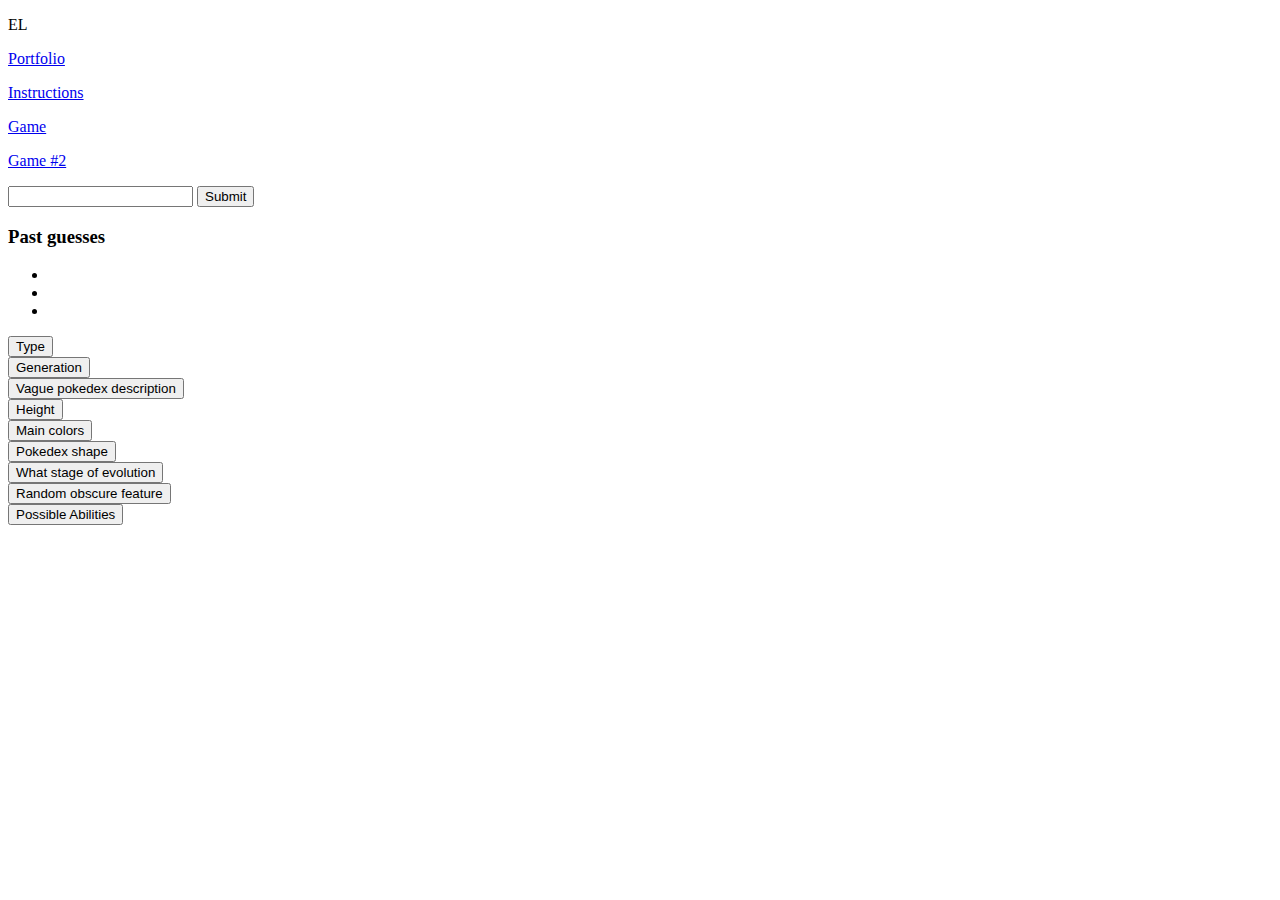
==== index.html @ ad3a79ab "Pasted in old website" ====
<!DOCTYPE html>
<html lang="en">
  <head>
    <meta charset="utf-8" />
    <meta name="viewport" content="width=device-width, initial-scale=1" />
    <link rel="icon" href="https://cdn.glitch.global/a73e3eca-14e9-43b2-b458-e0b05f5961fc/image_2022-08-10_230939140.png?v=1660198180279" />

    <title>Pokemon guesser</title>

    <!-- import the webpage's stylesheet -->
    <link rel="stylesheet" href="/style.css" />
    
    <!-- import the webpage's javascript file -->
    <script src="/script.js" defer></script>
    
    <!-- font -->
    <link rel="preconnect" href="https://fonts.googleapis.com">
<link rel="preconnect" href="https://fonts.gstatic.com" crossorigin>
<link href="https://fonts.googleapis.com/css2?family=DynaPuff&display=swap" rel="stylesheet">
  </head>
  <body>
    <nav>
      <p>EL</p>
      <div class="nav">
        <p>
          <a href="https://portfolio-8-2-22.glitch.me" target="_blank">Portfolio</a>
        </p>
      </div>
      <div div class="nav">
        <p>
          <a href="instructions.html">Instructions</a>
        </p>
      </div>
      <div div class="nav active">
        <p>
          <a href="#">Game</a>
        </p>
      </div>
      <div div class="nav">
        <p>
          <a href="game2.html">Game #2</a>
        </p>
      </div>
    </nav>
    
    

    <input id="guessInput" />
    <button id="submitButton" class="submitButton" onclick="submit('oshawott')">Submit</button>

    <h3>Past guesses</h3>
    <ul id="list">
      <li id="guess3"></li>
      <li id="guess2"></li>
      <li id="guess1"></li>
    </ul>
    <p id="img"></p>

    <div class="grid-container1">
      <div>
        <p>
          <p id="hintsLeft"></p>
        </p>
      </div>
      <div>
        <p>
          <p id="triesLeft"></p>
        </p>
      </div>
    </div>
    
    <div class="grid-container">
      <div class="grid-item item1">
        <button id="button1" onclick="revealHint('Water', this.id)">Type</button>
      </div>
      <div class="grid-item item2">
        <button id="button2" onclick="revealHint('Gen 5/Black & White', this.id)">Generation</button>
      </div>
      <div class="grid-item item3">
        <button id="button3" onclick="revealHint('Uses the -------- on its stomach as a blade', this.id)">Vague pokedex description</button>
      </div>
      <div class="grid-item item4">
        <button id="button4" onclick="revealHint('0.5m/1′08″', this.id)">Height</button>
      </div>
      <div class="grid-item item5">
        <button id="button5" onclick="revealHint('blue', this.id)">Main colors</button>
      </div>
      <div class="grid-item item6">
        <button id="button6" onclick="revealHint('Nubby dino', this.id)">Pokedex shape</button>
      </div>
      <div class="grid-item item7">
        <button id="button7" onclick="revealHint('1st stage out of 3', this.id)">What stage of evolution</button>
      </div>
      <div class="grid-item item8">
        <button id="button8" onclick="revealHint('Its got freckles!', this.id)">Random obscure feature</button>
      </div>
      <div class="grid-item item9">
        <button id="button9" onclick="revealHint('Torrent, shell armor (hidden ability)', this.id)">Possible Abilities</button>
      </div>
    </div>
  </body>
</html>
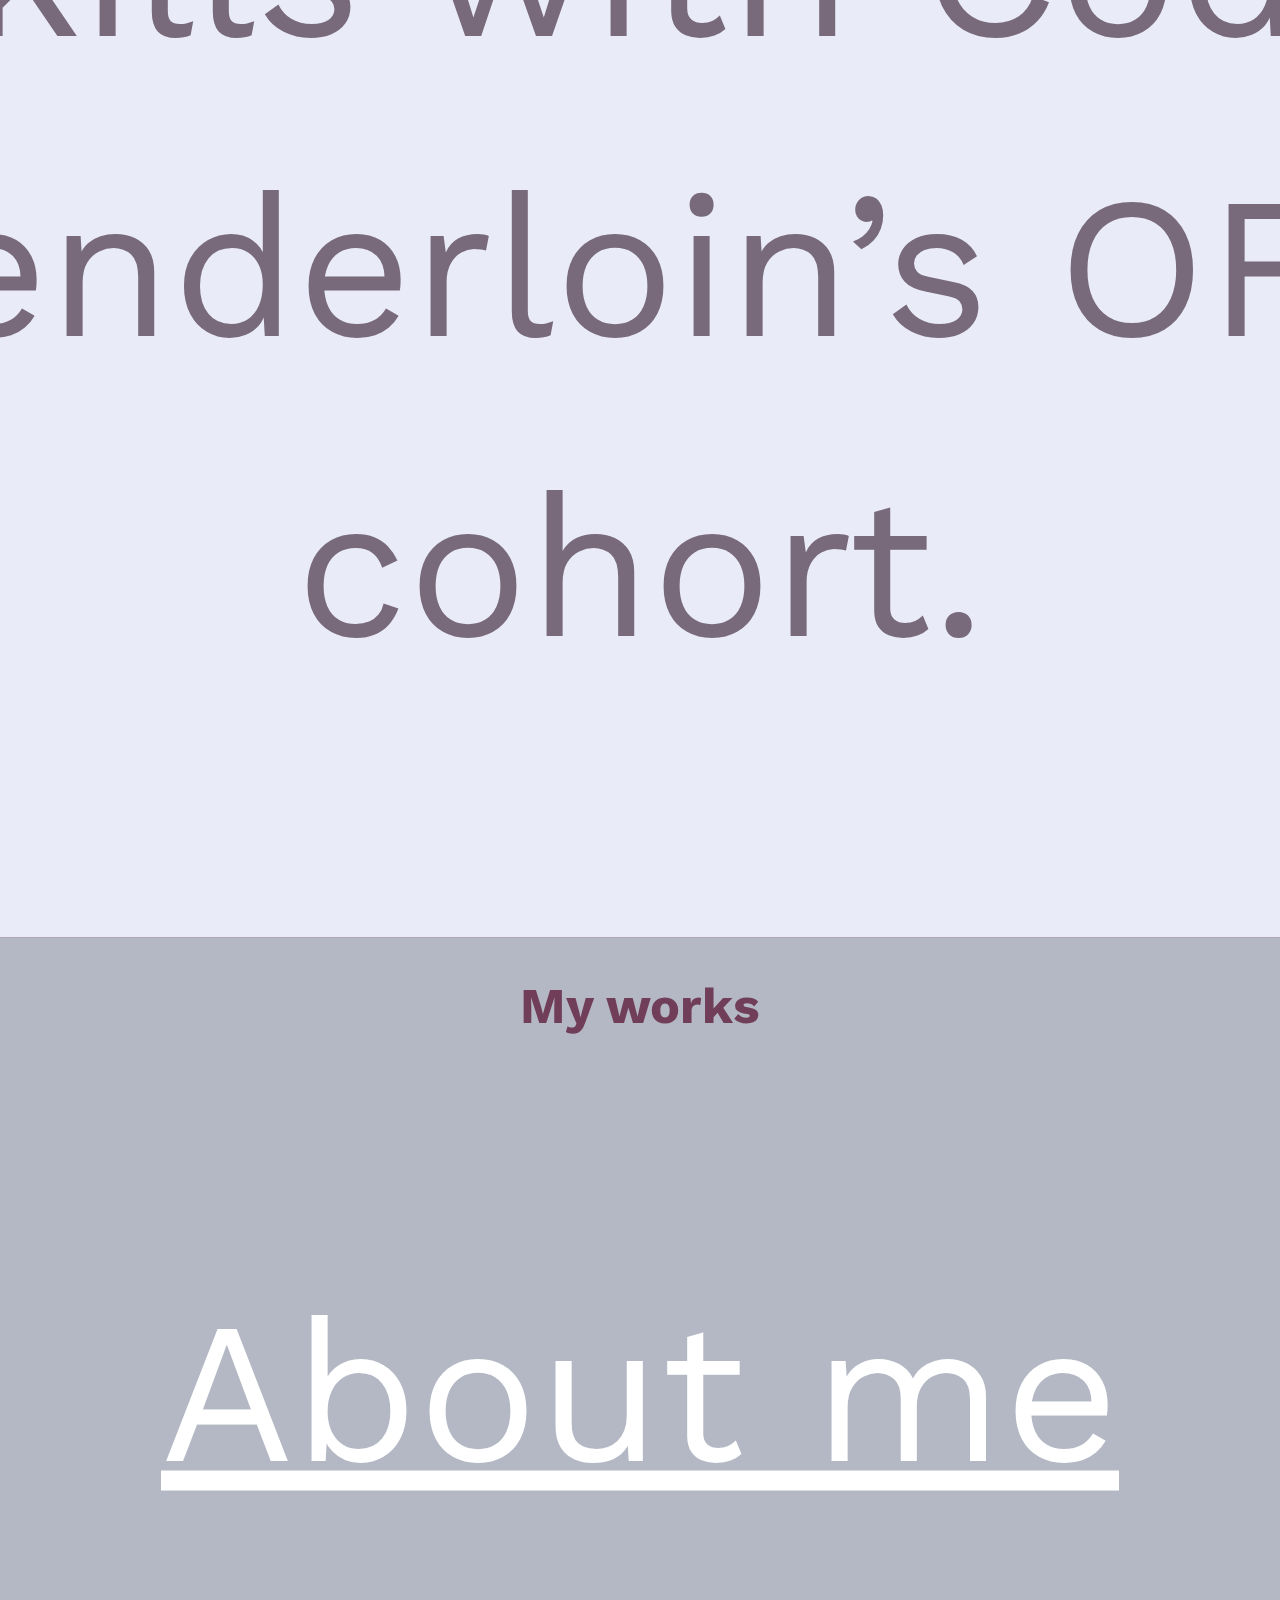
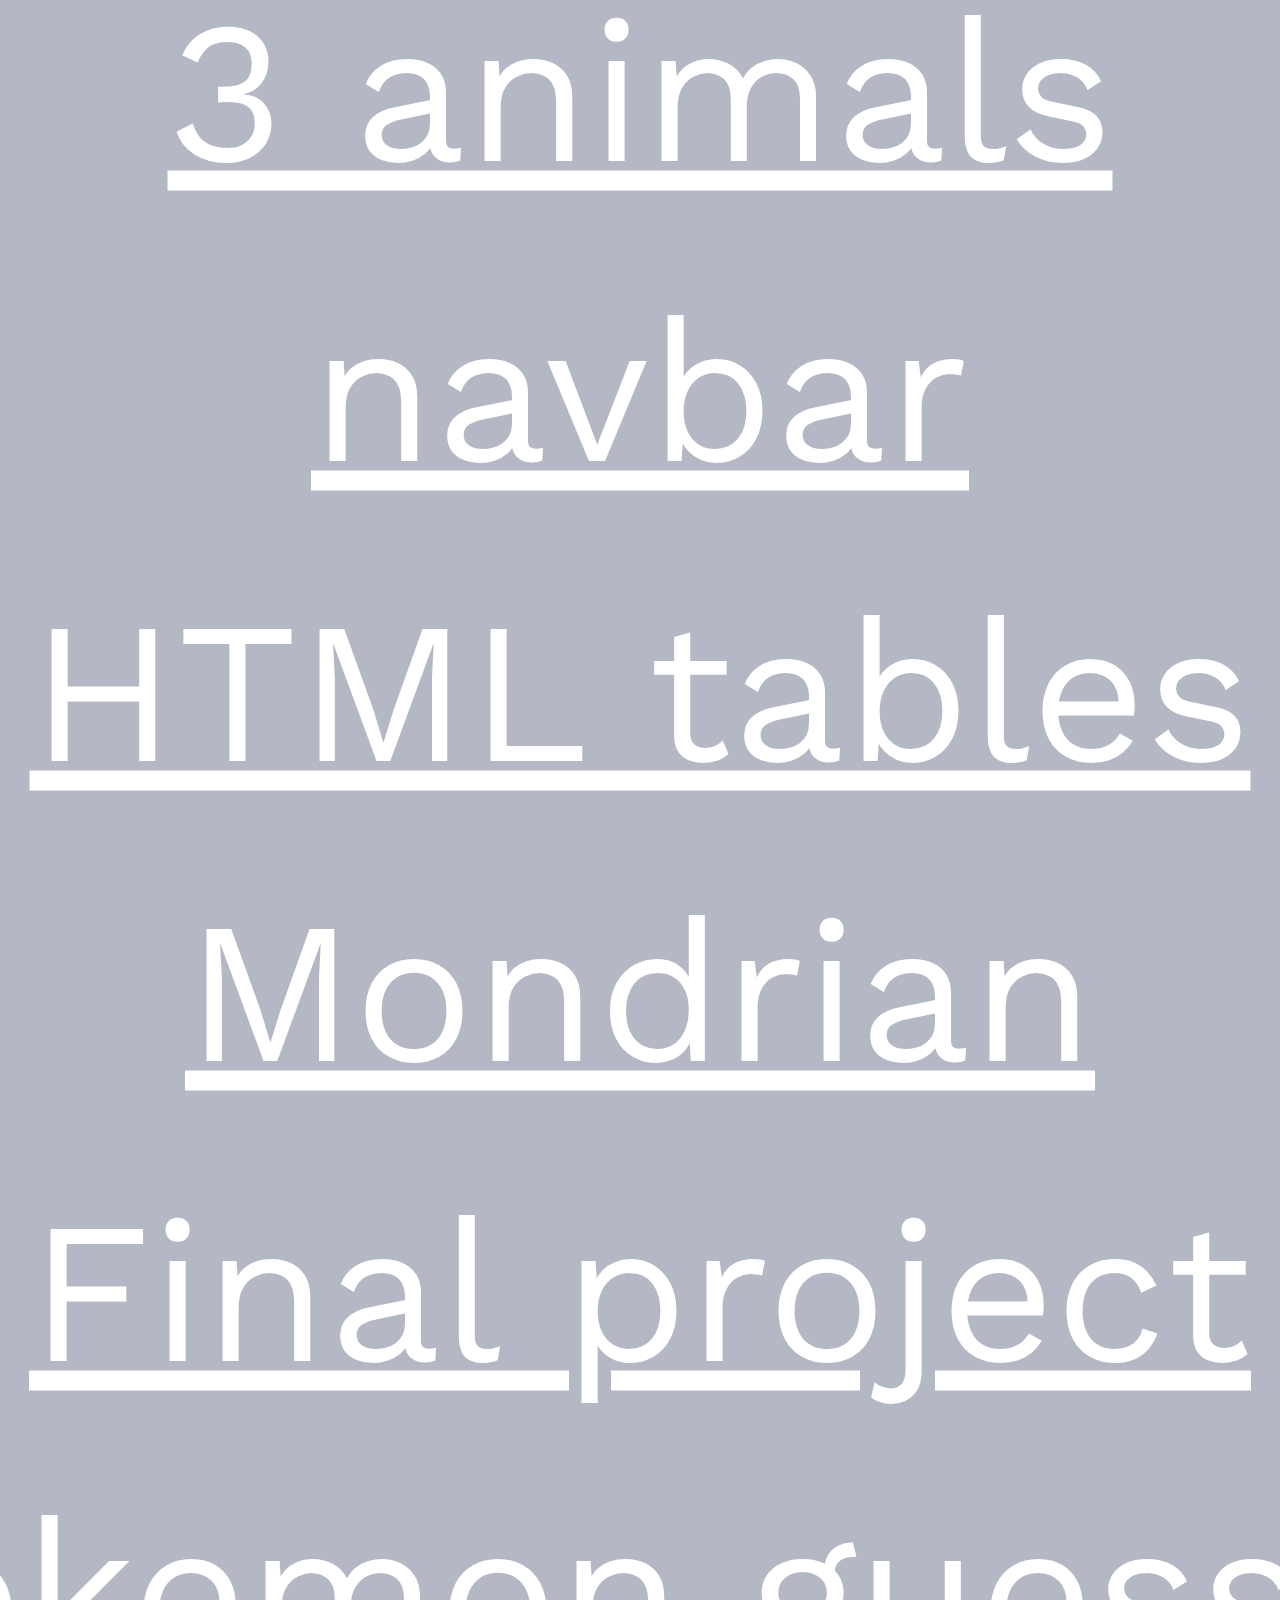
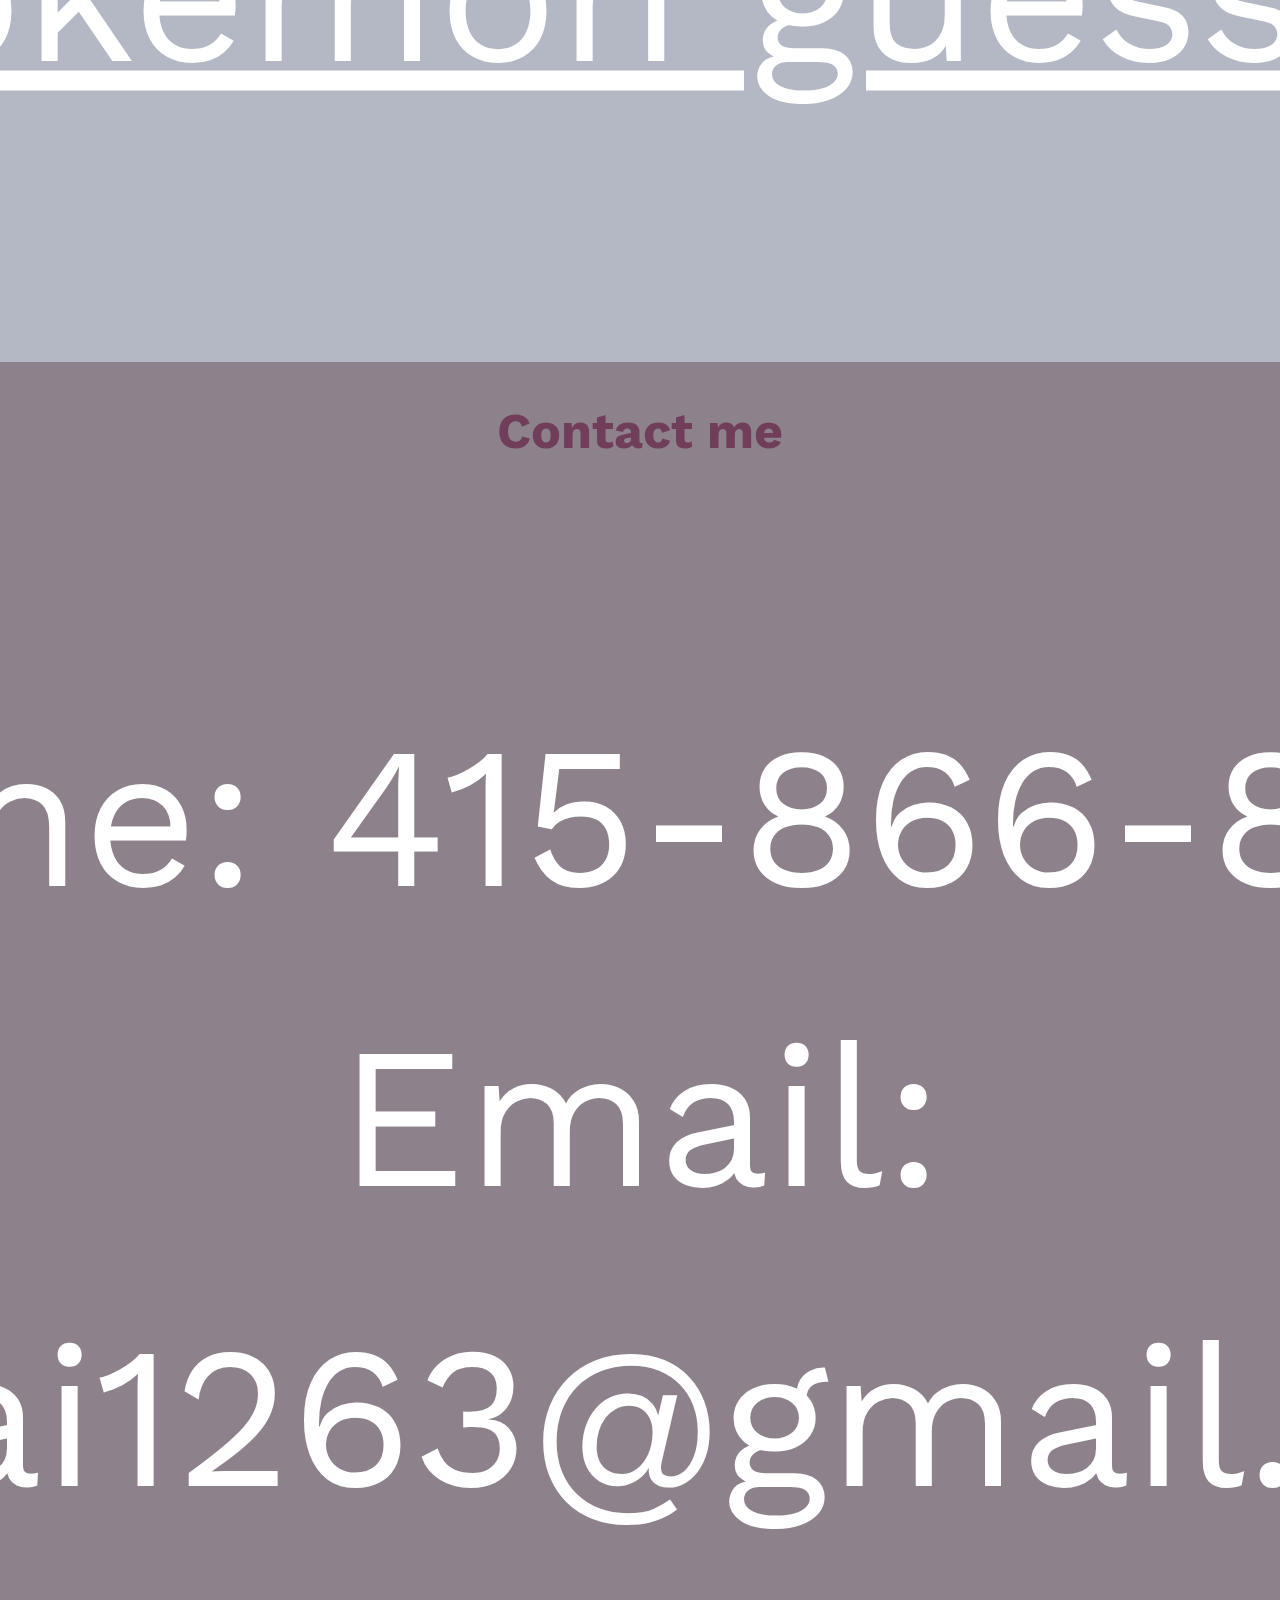
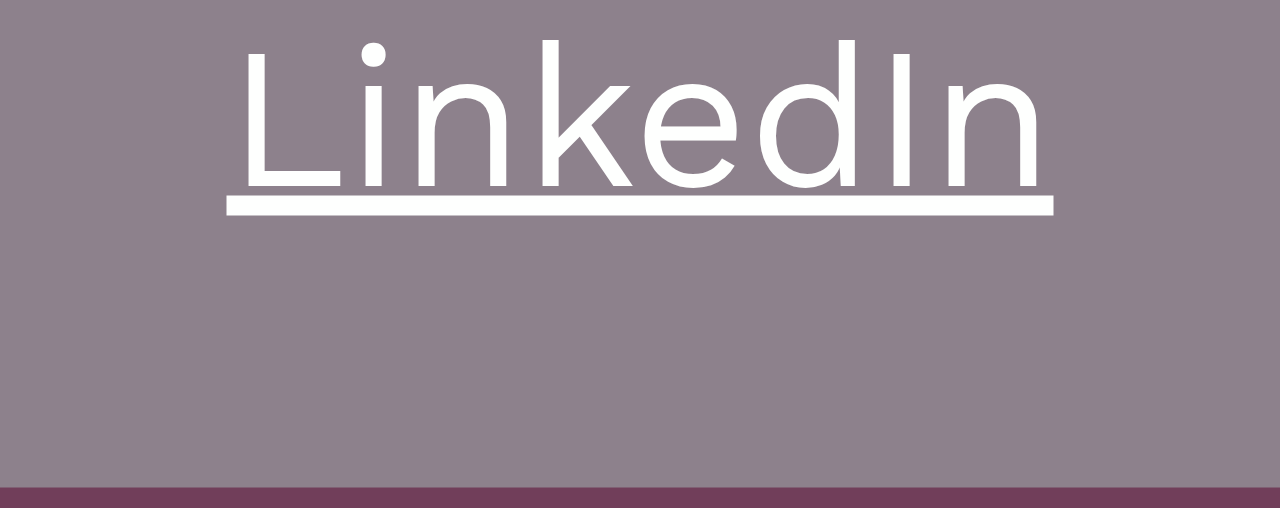
==== commit 209d6044: "Added new favicon to test" ====
--- a/index.html
+++ b/index.html
@@ -3,99 +3,53 @@
   <head>
     <meta charset="utf-8" />
     <meta name="viewport" content="width=device-width, initial-scale=1" />
-    <link rel="icon" href="https://cdn.glitch.global/a73e3eca-14e9-43b2-b458-e0b05f5961fc/image_2022-08-10_230939140.png?v=1660198180279" />
+    <link rel="icon" href="EL_favicon.png" />
 
-    <title>Pokemon guesser</title>
+    <title>Emily L</title>
 
     <!-- import the webpage's stylesheet -->
     <link rel="stylesheet" href="/style.css" />
     
-    <!-- import the webpage's javascript file -->
-    <script src="/script.js" defer></script>
-    
-    <!-- font -->
     <link rel="preconnect" href="https://fonts.googleapis.com">
 <link rel="preconnect" href="https://fonts.gstatic.com" crossorigin>
-<link href="https://fonts.googleapis.com/css2?family=DynaPuff&display=swap" rel="stylesheet">
+<link href="https://fonts.googleapis.com/css2?family=Work+Sans:wght@400;700&display=swap" rel="stylesheet">
   </head>
+
   <body>
-    <nav>
-      <p>EL</p>
-      <div class="nav">
+    <div class="div-container">
+      <div class="div1">
+        <h3>Brief about me</h3>
         <p>
-          <a href="https://portfolio-8-2-22.glitch.me" target="_blank">Portfolio</a>
+          My name is Emily Lai. I’m born and raised in San Francisco, and I’m pursuing a bachelors in Computer Science at California Polytechnic State University, where I’ve practiced with Java, Python, and C. I’m currently working on my web development and soft skills with Code Tenderloin’s OFA cohort.
         </p>
       </div>
-      <div div class="nav">
+      <div class="div2">
+        <h3>My works</h3>
         <p>
-          <a href="instructions.html">Instructions</a>
+          <a href="https://7-12-22-about-me.glitch.me" target="_blank">About me</a
+          ><br />
+          <a href="https://7-13-22-animal-website.glitch.me" target="_blank"
+            >3 animals</a
+          ><br />
+          <a href="https://7-18-rainbow-navbar.glitch.me" target="_blank"
+            >navbar</a
+          ><br />
+          <a href="https://7-25-22-html-tables.glitch.me" target="_blank"
+            >HTML tables</a
+          ><br />
+          <a href="https://7-26-22-mondrian.glitch.me" target="_blank">Mondrian</a
+          > <br/>
+          <a href="https://el-final-project.glitch.me" target="_blank">Final project (Pokemon guesser)</a>
         </p>
       </div>
-      <div div class="nav active">
+      <div class="div3">
+        <h3>Contact me</h3>
         <p>
-          <a href="#">Game</a>
+          Phone: 415-866-8055<br />
+          Email: emlai1263@gmail.com<br />
+          <a href="https://www.linkedin.com/in/emily-y-lai/" target="_blank"
+            >LinkedIn</a>
         </p>
-      </div>
-      <div div class="nav">
-        <p>
-          <a href="game2.html">Game #2</a>
-        </p>
-      </div>
-    </nav>
-    
-    
-
-    <input id="guessInput" />
-    <button id="submitButton" class="submitButton" onclick="submit('oshawott')">Submit</button>
-
-    <h3>Past guesses</h3>
-    <ul id="list">
-      <li id="guess3"></li>
-      <li id="guess2"></li>
-      <li id="guess1"></li>
-    </ul>
-    <p id="img"></p>
-
-    <div class="grid-container1">
-      <div>
-        <p>
-          <p id="hintsLeft"></p>
-        </p>
-      </div>
-      <div>
-        <p>
-          <p id="triesLeft"></p>
-        </p>
-      </div>
-    </div>
-    
-    <div class="grid-container">
-      <div class="grid-item item1">
-        <button id="button1" onclick="revealHint('Water', this.id)">Type</button>
-      </div>
-      <div class="grid-item item2">
-        <button id="button2" onclick="revealHint('Gen 5/Black & White', this.id)">Generation</button>
-      </div>
-      <div class="grid-item item3">
-        <button id="button3" onclick="revealHint('Uses the -------- on its stomach as a blade', this.id)">Vague pokedex description</button>
-      </div>
-      <div class="grid-item item4">
-        <button id="button4" onclick="revealHint('0.5m/1′08″', this.id)">Height</button>
-      </div>
-      <div class="grid-item item5">
-        <button id="button5" onclick="revealHint('blue', this.id)">Main colors</button>
-      </div>
-      <div class="grid-item item6">
-        <button id="button6" onclick="revealHint('Nubby dino', this.id)">Pokedex shape</button>
-      </div>
-      <div class="grid-item item7">
-        <button id="button7" onclick="revealHint('1st stage out of 3', this.id)">What stage of evolution</button>
-      </div>
-      <div class="grid-item item8">
-        <button id="button8" onclick="revealHint('Its got freckles!', this.id)">Random obscure feature</button>
-      </div>
-      <div class="grid-item item9">
-        <button id="button9" onclick="revealHint('Torrent, shell armor (hidden ability)', this.id)">Possible Abilities</button>
       </div>
     </div>
   </body>
--- a/style.css
+++ b/style.css
@@ -0,0 +1,68 @@
+/* default to border-box */
+html {
+    box-sizing: border-box;
+    font-size: 200px;
+  }
+  
+  *, *:before, *:after {
+    box-sizing: inherit;
+  }
+  
+  /* adjust typography defaults */
+  body {
+  /*   margin: 1rem; */
+    font-family: sans-serif;
+    line-height: 1.5;
+    color: #FEFFFE;
+    background-color: #713E5A;
+    padding-left: 15%;
+    padding-right: 15%;
+    font-family: 'Work Sans', sans-serif;
+  }
+  
+  /* images and videos max out at full width */
+  img,
+  video {
+    height: auto;
+    max-width: 100%;
+  }
+  
+  h3{
+    color: #713E5A;
+    font-size: 50px;
+    margin: 10px;
+  }
+  
+  a{
+    color: #FEFFFE;
+  }
+  
+  div {
+    padding: 20px;
+  }
+  
+  .div-container{
+    position: absolute;
+    top:50%;
+    left:50%;
+    transform: translate(-50%, -50%);
+  }
+  
+  .div1{
+    text-align: center;
+    background-color: #E9EBF8;
+    border-radius: 5px;
+    color: #786a7a;
+  }
+  
+  .div2{
+    text-align: center;
+    background-color: #B4B8C5;
+    border-radius: 5px;
+  }
+  
+  .div3{
+    text-align: center;
+    background-color: #8D818C;
+    border-radius: 5px;
+  }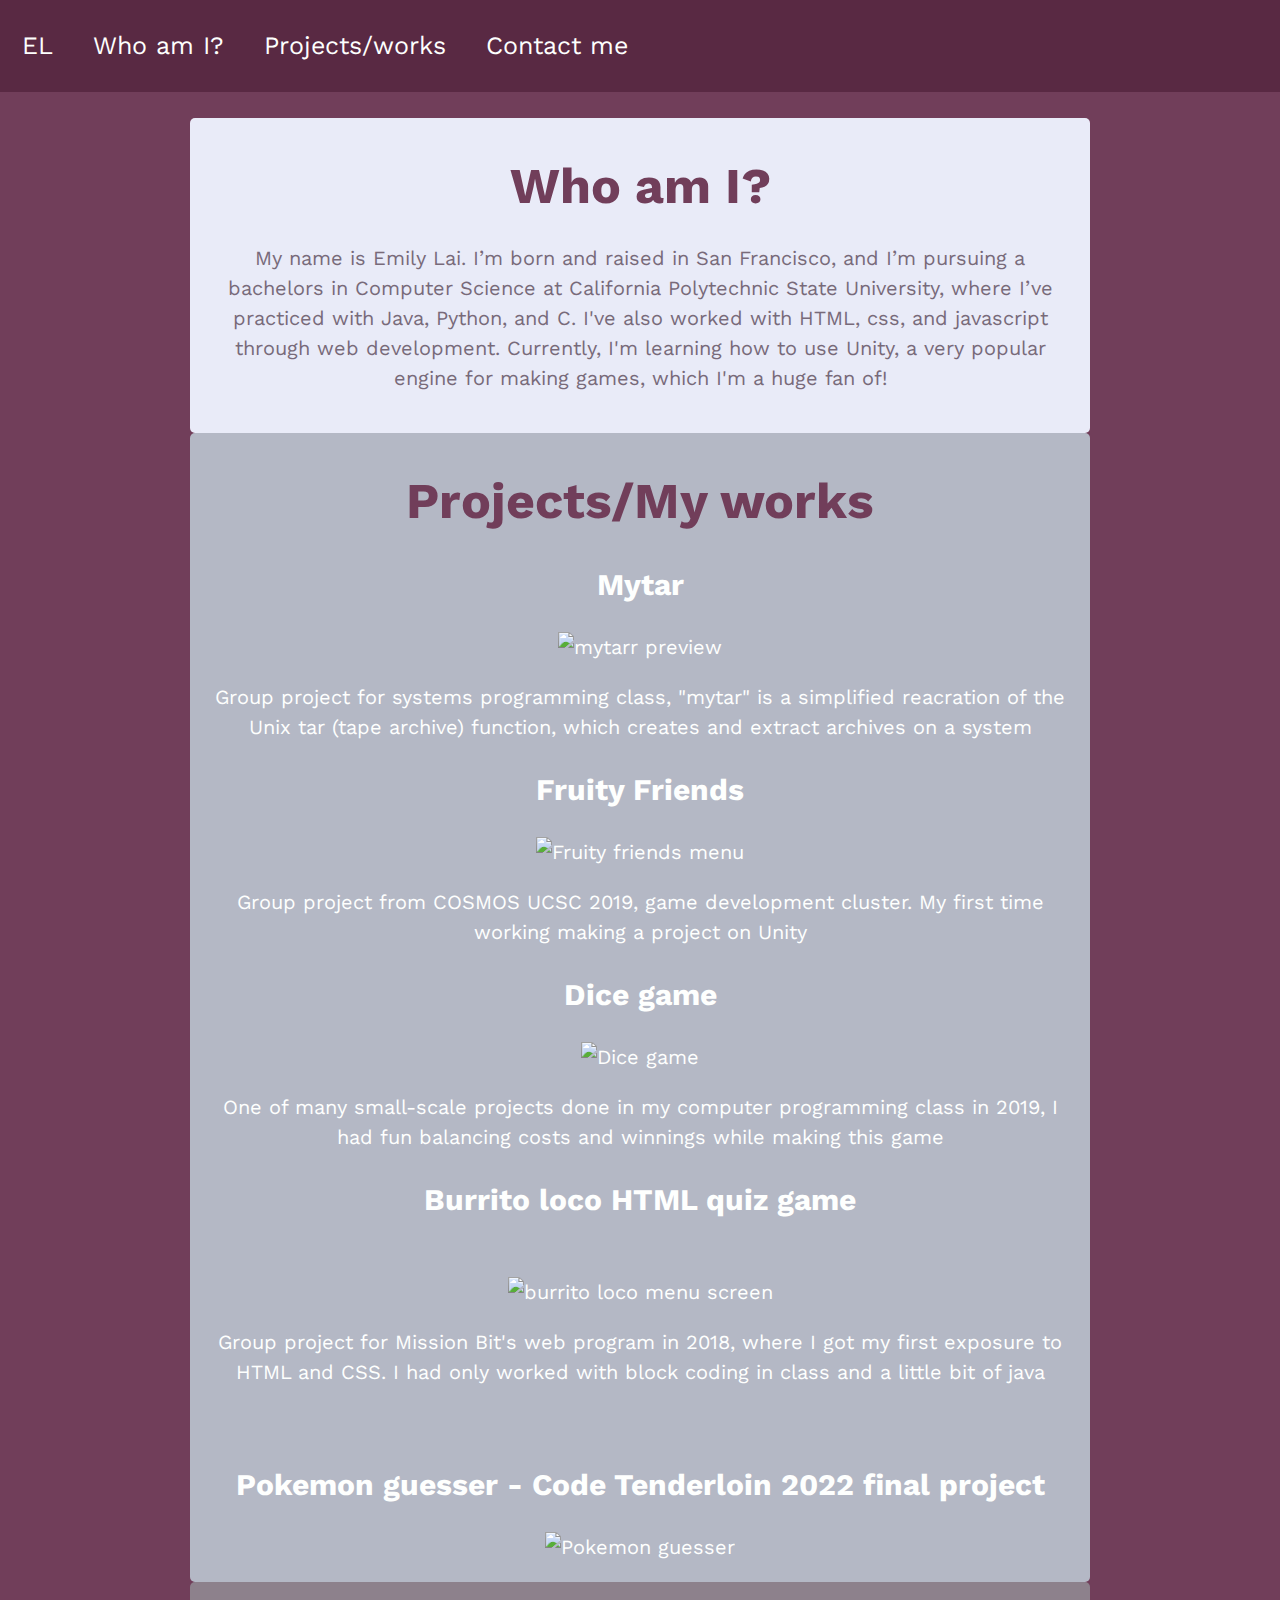
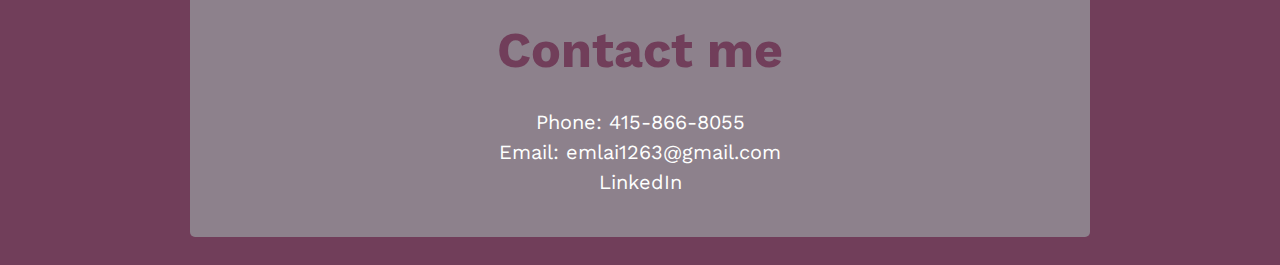
==== commit d8e288cd: "pasted changes from glitch" ====
--- a/index.html
+++ b/index.html
@@ -3,52 +3,134 @@
   <head>
     <meta charset="utf-8" />
     <meta name="viewport" content="width=device-width, initial-scale=1" />
-    <link rel="icon" href="EL_favicon.png" />
+    <link
+      rel="icon"
+      href="https://github.com/emlai1263/emlai1263.github.io/blob/main/images/EL_favicon.png?raw=true"
+    />
 
     <title>Emily L</title>
 
     <!-- import the webpage's stylesheet -->
     <link rel="stylesheet" href="/style.css" />
-    
-    <link rel="preconnect" href="https://fonts.googleapis.com">
-<link rel="preconnect" href="https://fonts.gstatic.com" crossorigin>
-<link href="https://fonts.googleapis.com/css2?family=Work+Sans:wght@400;700&display=swap" rel="stylesheet">
+
+    <link rel="preconnect" href="https://fonts.googleapis.com" />
+    <link rel="preconnect" href="https://fonts.gstatic.com" crossorigin />
+    <link
+      href="https://fonts.googleapis.com/css2?family=Work+Sans:wght@400;700&display=swap"
+      rel="stylesheet"
+    />
   </head>
 
   <body>
+    <!--  Nav bar    -->
+    <nav>
+      <!--       <img src="https://github.com/emlai1263/emlai1263.github.io/blob/main/images/EL_favicon.png?raw=true" alt="EL icon"> -->
+      <div class="nav">
+        <p>EL</p>
+      </div>
+      <div div class="nav">
+        <p>
+          <a href="#who_am_i">Who am I?</a>
+        </p>
+      </div>
+      <div div class="nav">
+        <p>
+          <a href="#my_works">Projects/works</a>
+        </p>
+      </div>
+      <div div class="nav">
+        <p>
+          <a href="#contact_me">Contact me</a>
+        </p>
+      </div>
+    </nav>
+    <!--   Bulk of page   -->
     <div class="div-container">
       <div class="div1">
-        <h3>Brief about me</h3>
+        <h3 id="who_am_i">Who am I?</h3>
         <p>
-          My name is Emily Lai. I’m born and raised in San Francisco, and I’m pursuing a bachelors in Computer Science at California Polytechnic State University, where I’ve practiced with Java, Python, and C. I’m currently working on my web development and soft skills with Code Tenderloin’s OFA cohort.
+          My name is Emily Lai. I’m born and raised in San Francisco, and I’m
+          pursuing a bachelors in Computer Science at California Polytechnic
+          State University, where I’ve practiced with Java, Python, and C. I've
+          also worked with HTML, css, and javascript through web development.
+          Currently, I'm learning how to use Unity, a very popular engine for
+          making games, which I'm a huge fan of!
         </p>
       </div>
       <div class="div2">
-        <h3>My works</h3>
+        <h3 id="my_works">Projects/My works</h3>
+        <h2>Mytar</h2>
+        <img
+          src="https://cdn.glitch.global/a245f3b0-1b7b-4754-8358-d324f34970ac/mytarr.image.png?v=1674245726759"
+          alt="mytarr preview"
+          width="30%"
+        />
+        <!--           <a href="https://7-18-rainbow-navbar.glitch.me" target="_blank">navbar</a> -->
         <p>
-          <a href="https://7-12-22-about-me.glitch.me" target="_blank">About me</a
-          ><br />
-          <a href="https://7-13-22-animal-website.glitch.me" target="_blank"
-            >3 animals</a
-          ><br />
-          <a href="https://7-18-rainbow-navbar.glitch.me" target="_blank"
-            >navbar</a
-          ><br />
-          <a href="https://7-25-22-html-tables.glitch.me" target="_blank"
-            >HTML tables</a
-          ><br />
-          <a href="https://7-26-22-mondrian.glitch.me" target="_blank">Mondrian</a
-          > <br/>
-          <a href="https://el-final-project.glitch.me" target="_blank">Final project (Pokemon guesser)</a>
+          Group project for systems programming class, "mytar" is a simplified
+          reacration of the Unix tar (tape archive) function, which creates and
+          extract archives on a system
         </p>
+        <h2>Fruity Friends</h2>
+        <img
+          src="https://cdn.glitch.global/a245f3b0-1b7b-4754-8358-d324f34970ac/fruityfriends.png?v=1673978226286"
+          alt="Fruity friends menu"
+          width="30%"
+        />
+        <br />
+        <p>
+          Group project from COSMOS UCSC 2019, game development cluster. My
+          first time working making a project on Unity
+        </p>
+        <!--           <a href="https://7-25-22-html-tables.glitch.me" target="_blank">HTML tables</a> -->
+        <h2>Dice game</h2>
+        <img
+          src="https://cdn.glitch.global/a245f3b0-1b7b-4754-8358-d324f34970ac/dicegame.png?v=1673978249107"
+          alt="Dice game"
+          width="30%"
+        />
+        <p>
+          One of many small-scale projects done in my computer programming class
+          in 2019, I had fun balancing costs and winnings while making this game
+        </p>
+        <h2>
+          <a href="https://github.com/Evelync12/Burrito-Loco" target="_blank"
+            >Burrito loco HTML quiz game</a
+          >
+        </h2>
+        <br />
+        <img
+          src="https://cdn.glitch.global/a245f3b0-1b7b-4754-8358-d324f34970ac/burritoloco.png?v=1673978258013"
+          alt="burrito loco menu screen"
+          width="50%"
+        />
+        <br />
+        <p>
+          Group project for Mission Bit's web program in 2018, where I got my
+          first exposure to HTML and CSS. I had only worked with block coding in
+          class and a little bit of java
+        </p>
+        <!--           <a href="https://7-26-22-mondrian.glitch.me" target="_blank">Mondrian</a> -->
+        <br />
+        <h2>
+          <a href="https://el-final-project.glitch.me" target="_blank"
+            >Pokemon guesser - Code Tenderloin 2022 final project</a
+          >
+        </h2>
+        <img
+          src="https://cdn.glitch.global/a245f3b0-1b7b-4754-8358-d324f34970ac/pokemonguesser.image.png?v=1674246360038"
+          alt="Pokemon guesser"
+          width="50%"
+        />
       </div>
       <div class="div3">
-        <h3>Contact me</h3>
+        <h3 id="contact_me">Contact me</h3>
         <p>
           Phone: 415-866-8055<br />
           Email: emlai1263@gmail.com<br />
           <a href="https://www.linkedin.com/in/emily-y-lai/" target="_blank"
-            >LinkedIn</a>
+            >LinkedIn</a
+          >
         </p>
       </div>
     </div>
--- a/style.css
+++ b/style.css
@@ -1,68 +1,108 @@
 /* default to border-box */
 html {
-    box-sizing: border-box;
-    font-size: 200px;
-  }
-  
-  *, *:before, *:after {
-    box-sizing: inherit;
-  }
-  
-  /* adjust typography defaults */
-  body {
+  box-sizing: border-box;
+  font-size: 20px;
+  scroll-padding-top: 5rem;
+}
+
+*,
+*:before,
+*:after {
+  box-sizing: inherit;
+}
+
+/* adjust typography defaults */
+body {
   /*   margin: 1rem; */
-    font-family: sans-serif;
-    line-height: 1.5;
-    color: #FEFFFE;
-    background-color: #713E5A;
-    padding-left: 15%;
-    padding-right: 15%;
-    font-family: 'Work Sans', sans-serif;
-  }
-  
-  /* images and videos max out at full width */
-  img,
-  video {
-    height: auto;
-    max-width: 100%;
-  }
-  
-  h3{
-    color: #713E5A;
-    font-size: 50px;
-    margin: 10px;
-  }
-  
-  a{
-    color: #FEFFFE;
-  }
-  
-  div {
-    padding: 20px;
-  }
-  
-  .div-container{
-    position: absolute;
-    top:50%;
-    left:50%;
-    transform: translate(-50%, -50%);
-  }
-  
-  .div1{
-    text-align: center;
-    background-color: #E9EBF8;
-    border-radius: 5px;
-    color: #786a7a;
-  }
-  
-  .div2{
-    text-align: center;
-    background-color: #B4B8C5;
-    border-radius: 5px;
-  }
-  
-  .div3{
-    text-align: center;
-    background-color: #8D818C;
-    border-radius: 5px;
-  }+  font-family: sans-serif;
+  line-height: 1.5;
+  color: #fefffe;
+  background-color: #713e5a;
+  padding-left: 20%;
+  padding-right: 20%;
+  padding-top: 7%;
+  /*     margin-top: 15%; */
+  font-family: "Work Sans", sans-serif;
+}
+
+/* images and videos max out at full width */
+img,
+video {
+  height: auto;
+  max-width: auto;
+  /*     height: 10%;
+    width: 10%; */
+}
+
+h3 {
+  color: #713e5a;
+  font-size: 50px;
+  margin: 10px;
+}
+
+a {
+  position: relative;
+  color: #fefffe;
+  text-decoration: none;
+}
+
+div {
+  padding-left: 20px;
+  padding-right: 20px;
+}
+
+.div-container {
+  position: relative;
+  padding: 20px;
+  /*     top:50%; */
+  /*     left:-25%; */
+  width: 125%;
+  left: 50%;
+  transform: translateX(-50%);
+  /*     transform: translate(-50%, -40%); */
+}
+
+.div1 {
+  padding: 20px;
+  text-align: center;
+  background-color: #e9ebf8;
+  border-radius: 5px;
+  color: #786a7a;
+}
+
+.div2 {
+  padding: 20px;
+  text-align: center;
+  background-color: #b4b8c5;
+  border-radius: 5px;
+}
+
+a:hover{
+  background-color: #dddddd;
+  padding: 2px;
+  border-radius: 5px;
+  color: #713e5a;
+  font-size: 105%;
+}
+
+.div3 {
+  padding: 20px;
+  text-align: center;
+  background-color: #8d818c;
+  border-radius: 5px;
+}
+
+nav {
+  background-color: #592943;
+  padding: 2px;
+  z-index:10;
+  position: fixed;
+  top: 0;
+  left: 0;
+  width: 100%;
+  display: flex;
+  flex-wrap: wrap;
+  flex-direction: row;
+  font-size: 25px;
+  text-align: center;
+}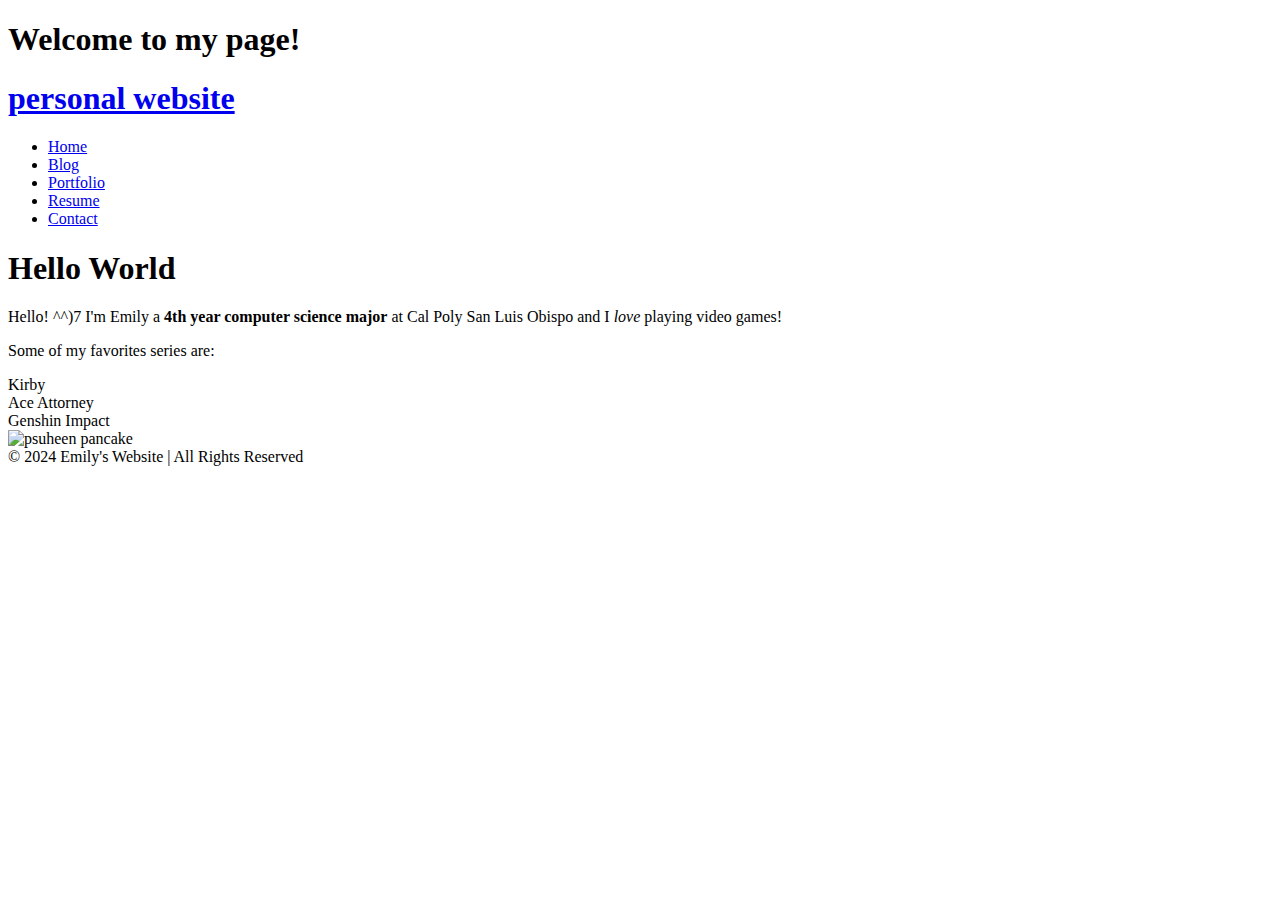
==== commit f97ebd5f: "progress pushed onto this branch (uesd in the past)" ====
--- a/index.html
+++ b/index.html
@@ -1,138 +1,35 @@
 <!DOCTYPE html>
-<html lang="en">
-  <head>
-    <meta charset="utf-8" />
-    <meta name="viewport" content="width=device-width, initial-scale=1" />
-    <link
-      rel="icon"
-      href="https://github.com/emlai1263/emlai1263.github.io/blob/main/images/EL_favicon.png?raw=true"
-    />
-
-    <title>Emily L</title>
-
-    <!-- import the webpage's stylesheet -->
-    <link rel="stylesheet" href="/style.css" />
-
-    <link rel="preconnect" href="https://fonts.googleapis.com" />
-    <link rel="preconnect" href="https://fonts.gstatic.com" crossorigin />
-    <link
-      href="https://fonts.googleapis.com/css2?family=Work+Sans:wght@400;700&display=swap"
-      rel="stylesheet"
-    />
-  </head>
-
-  <body>
-    <!--  Nav bar    -->
-    <nav>
-      <!--       <img src="https://github.com/emlai1263/emlai1263.github.io/blob/main/images/EL_favicon.png?raw=true" alt="EL icon"> -->
-      <div class="nav">
-        <p>EL</p>
-      </div>
-      <div div class="nav">
-        <p>
-          <a href="#who_am_i">Who am I?</a>
-        </p>
-      </div>
-      <div div class="nav">
-        <p>
-          <a href="#my_works">Projects/works</a>
-        </p>
-      </div>
-      <div div class="nav">
-        <p>
-          <a href="#contact_me">Contact me</a>
-        </p>
-      </div>
-    </nav>
-    <!--   Bulk of page   -->
-    <div class="div-container">
-      <div class="div1">
-        <h3 id="who_am_i">Who am I?</h3>
-        <p>
-          My name is Emily Lai. I’m born and raised in San Francisco, and I’m
-          pursuing a bachelors in Computer Science at California Polytechnic
-          State University, where I’ve practiced with Java, Python, and C. I've
-          also worked with HTML, css, and javascript through web development.
-          Currently, I'm learning how to use Unity, a very popular engine for
-          making games, which I'm a huge fan of!
-        </p>
-      </div>
-      <div class="div2">
-        <h3 id="my_works">Projects/My works</h3>
-        <h2>Mytar</h2>
-        <img
-          src="https://cdn.glitch.global/a245f3b0-1b7b-4754-8358-d324f34970ac/mytarr.image.png?v=1674245726759"
-          alt="mytarr preview"
-          width="30%"
-        />
-        <!--           <a href="https://7-18-rainbow-navbar.glitch.me" target="_blank">navbar</a> -->
-        <p>
-          Group project for systems programming class, "mytar" is a simplified
-          reacration of the Unix tar (tape archive) function, which creates and
-          extract archives on a system
-        </p>
-        <h2>Fruity Friends</h2>
-        <img
-          src="https://cdn.glitch.global/a245f3b0-1b7b-4754-8358-d324f34970ac/fruityfriends.png?v=1673978226286"
-          alt="Fruity friends menu"
-          width="30%"
-        />
-        <br />
-        <p>
-          Group project from COSMOS UCSC 2019, game development cluster. My
-          first time working making a project on Unity
-        </p>
-        <!--           <a href="https://7-25-22-html-tables.glitch.me" target="_blank">HTML tables</a> -->
-        <h2>Dice game</h2>
-        <img
-          src="https://cdn.glitch.global/a245f3b0-1b7b-4754-8358-d324f34970ac/dicegame.png?v=1673978249107"
-          alt="Dice game"
-          width="30%"
-        />
-        <p>
-          One of many small-scale projects done in my computer programming class
-          in 2019, I had fun balancing costs and winnings while making this game
-        </p>
-        <h2>
-          <a href="https://github.com/Evelync12/Burrito-Loco" target="_blank"
-            >Burrito loco HTML quiz game</a
-          >
-        </h2>
-        <br />
-        <img
-          src="https://cdn.glitch.global/a245f3b0-1b7b-4754-8358-d324f34970ac/burritoloco.png?v=1673978258013"
-          alt="burrito loco menu screen"
-          width="50%"
-        />
-        <br />
-        <p>
-          Group project for Mission Bit's web program in 2018, where I got my
-          first exposure to HTML and CSS. I had only worked with block coding in
-          class and a little bit of java
-        </p>
-        <!--           <a href="https://7-26-22-mondrian.glitch.me" target="_blank">Mondrian</a> -->
-        <br />
-        <h2>
-          <a href="https://el-final-project.glitch.me" target="_blank"
-            >Pokemon guesser - Code Tenderloin 2022 final project</a
-          >
-        </h2>
-        <img
-          src="https://cdn.glitch.global/a245f3b0-1b7b-4754-8358-d324f34970ac/pokemonguesser.image.png?v=1674246360038"
-          alt="Pokemon guesser"
-          width="50%"
-        />
-      </div>
-      <div class="div3">
-        <h3 id="contact_me">Contact me</h3>
-        <p>
-          Phone: 415-866-8055<br />
-          Email: emlai1263@gmail.com<br />
-          <a href="https://www.linkedin.com/in/emily-y-lai/" target="_blank"
-            >LinkedIn</a
-          >
-        </p>
-      </div>
+<head>
+  <title>Emily's site</title>
+</head>
+<body>
+  <h1 class="page-title">Welcome to my page!</h1>
+  <nav class="navbar">
+    <h1 class="logo">
+      <a href="index.html">personal website</a>
+    </h1>
+    <ul class="nav-list">
+      <li><a href="index.html">Home</a></li>
+      <li><a href="blog.html">Blog</a></li>
+      <li><a href="portfolio.html">Portfolio</a></li>
+      <li><a href="resume.html">Resume</a></li>
+      <li><a href="contact.html">Contact</a></li>
+    </ul>
+  </nav>
+  <main class="page-title">
+    <div class="about-text"></div>
+      <h1 class="page-title">Hello World</h1>
+      <p>Hello! ^^)7 I'm Emily a <b>4th year computer science major</b> at Cal Poly San Luis Obispo and I <em>love</em> playing video games!</b></p>
+      <p>Some of my favorites series are:</p>
+      <list>
+        <li>Kirby</li>
+        <li>Ace Attorney</li>
+        <li>Genshin Impact</li>
+      </list>
     </div>
-  </body>
-</html>
+    <div class="about-image">
+      <img src="https://gund.com/cdn/shop/files/eenpky0ixf094kqaaprz_e0cda0b8-90b2-4d84-b3a1-4b9b2efe4410_2048x.jpg?v=1723653544" alt="psuheen pancake">
+    </div>
+  </main>
+  <footer class="footer">© 2024 Emily's Website | All Rights Reserved</footer>
+</body>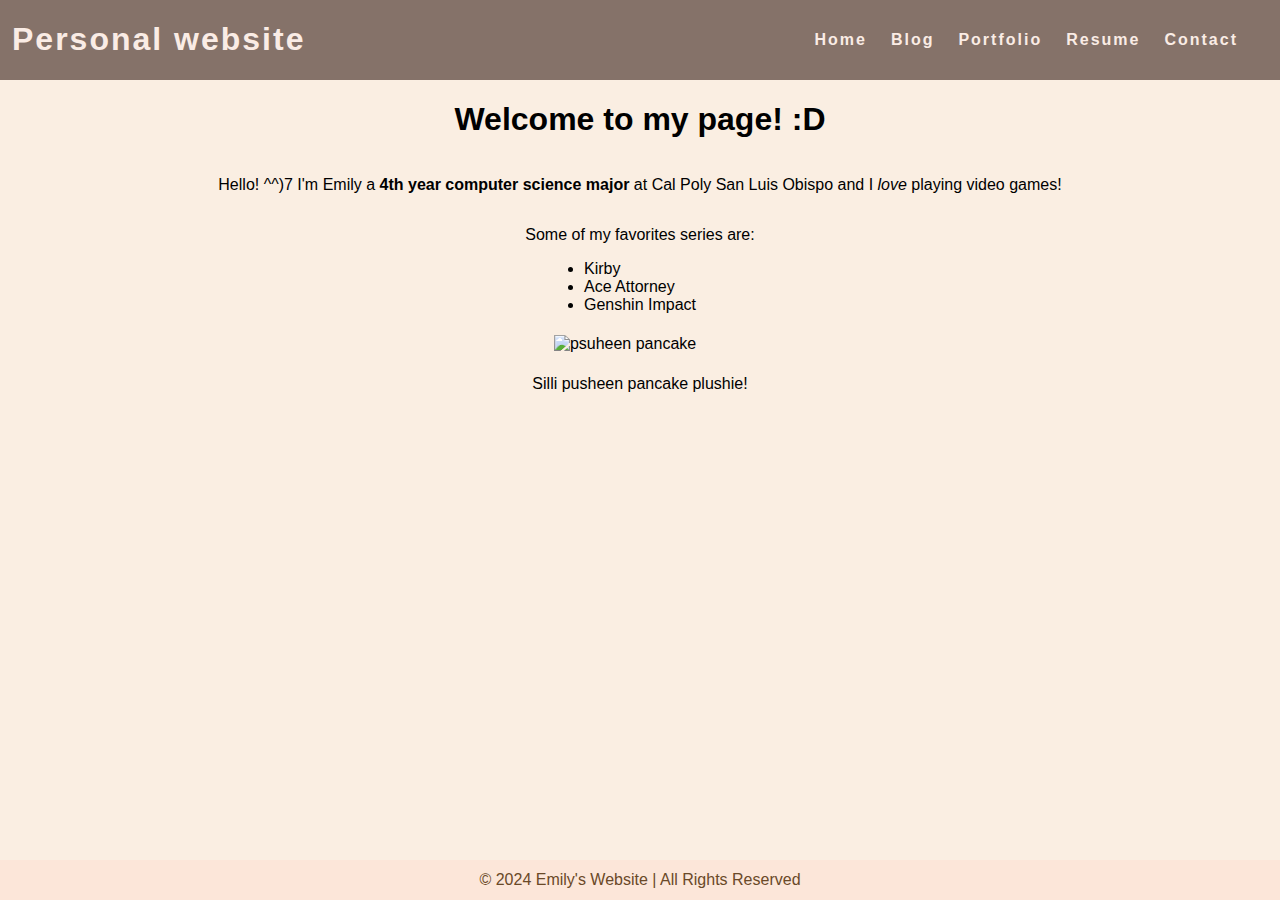
==== commit e2916cd3: "styling" ====
--- a/index.html
+++ b/index.html
@@ -1,12 +1,13 @@
 <!DOCTYPE html>
-<head>
-  <title>Emily's site</title>
-</head>
+<html lang="en">
+  <head>
+    <title>My Personal Website</title>
+    <link rel="stylesheet" href="styles.css" />
+  </head>
 <body>
-  <h1 class="page-title">Welcome to my page!</h1>
   <nav class="navbar">
     <h1 class="logo">
-      <a href="index.html">personal website</a>
+      <a href="index.html">Personal website</a>
     </h1>
     <ul class="nav-list">
       <li><a href="index.html">Home</a></li>
@@ -18,7 +19,7 @@
   </nav>
   <main class="page-title">
     <div class="about-text"></div>
-      <h1 class="page-title">Hello World</h1>
+      <h1 class="page-title">Welcome to my page! :D</h1>
       <p>Hello! ^^)7 I'm Emily a <b>4th year computer science major</b> at Cal Poly San Luis Obispo and I <em>love</em> playing video games!</b></p>
       <p>Some of my favorites series are:</p>
       <list>
@@ -29,6 +30,7 @@
     </div>
     <div class="about-image">
       <img src="https://gund.com/cdn/shop/files/eenpky0ixf094kqaaprz_e0cda0b8-90b2-4d84-b3a1-4b9b2efe4410_2048x.jpg?v=1723653544" alt="psuheen pancake">
+      <figcaption>Silli pusheen pancake plushie!</figcaption>  
     </div>
   </main>
   <footer class="footer">© 2024 Emily's Website | All Rights Reserved</footer>
--- a/styles.css
+++ b/styles.css
@@ -0,0 +1,112 @@
+/* hack4impact */
+
+html {
+  height: 100%;
+  font-family: Verdana, sans-serif;
+}
+
+body {
+  background-color: #faeee2;
+  position: relative;
+  min-height: 100vh;
+  padding: 0;
+  margin: 0;
+}
+
+main {
+  padding: 0 20px 40px 20px;
+  display: flex;
+  flex-direction: column;
+  justify-content: center;
+  align-items: center;
+}
+
+div.about-text {
+  font-size: 1.1em;
+  text-align: center;
+}
+
+.about,
+.about-image img,
+img {
+  display: flex;
+  padding: 10%;
+  flex-direction: column;
+  align-items: center;
+  max-width: 300px;
+}
+
+label {
+  display: block;
+  margin-bottom: 8px;
+  font-weight: bold;
+}
+
+input[type="text"],
+input[type="email"],
+textarea {
+  width: 100%;
+  padding: 10px;
+  margin-bottom: 15px;
+  font-size: 16px;
+  resize: none;
+}
+
+.navbar {
+  position: -webkit-sticky;
+  position: sticky;
+  top: 0;
+  width: 100%;
+  height: 7%;
+  z-index: 10;
+
+  display: flex;
+  justify-content: space-between;
+  align-items: center;
+  text-align: center;
+
+  background-color: rgb(133, 114, 105);
+  color: #857269;
+  padding: 0px 0px;
+}
+
+.nav-list {
+  display: flex;
+  flex-direction: row;
+  position: relative;
+  right: 30px;
+  list-style: none;
+}
+
+.navbar a {
+  color: #faece5;
+  font-weight: bold;
+  margin: 0 12px;
+  text-decoration: none;
+  letter-spacing: 2px;
+}
+
+.nav-list a:hover {
+  color: #faece5;
+  text-decoration: underline;
+}
+
+.nav-list a:active {
+  color: #faece5;
+}
+
+.footer {
+  display: flex;
+  justify-content: center;
+  align-items: center;
+  background-color: #fce6d9;
+  color: #6a4928;
+  position: absolute;
+  bottom: 0;
+  width: 100%;
+  height: 2.5rem;
+}
+
+p {
+  align-items: center;
+}
